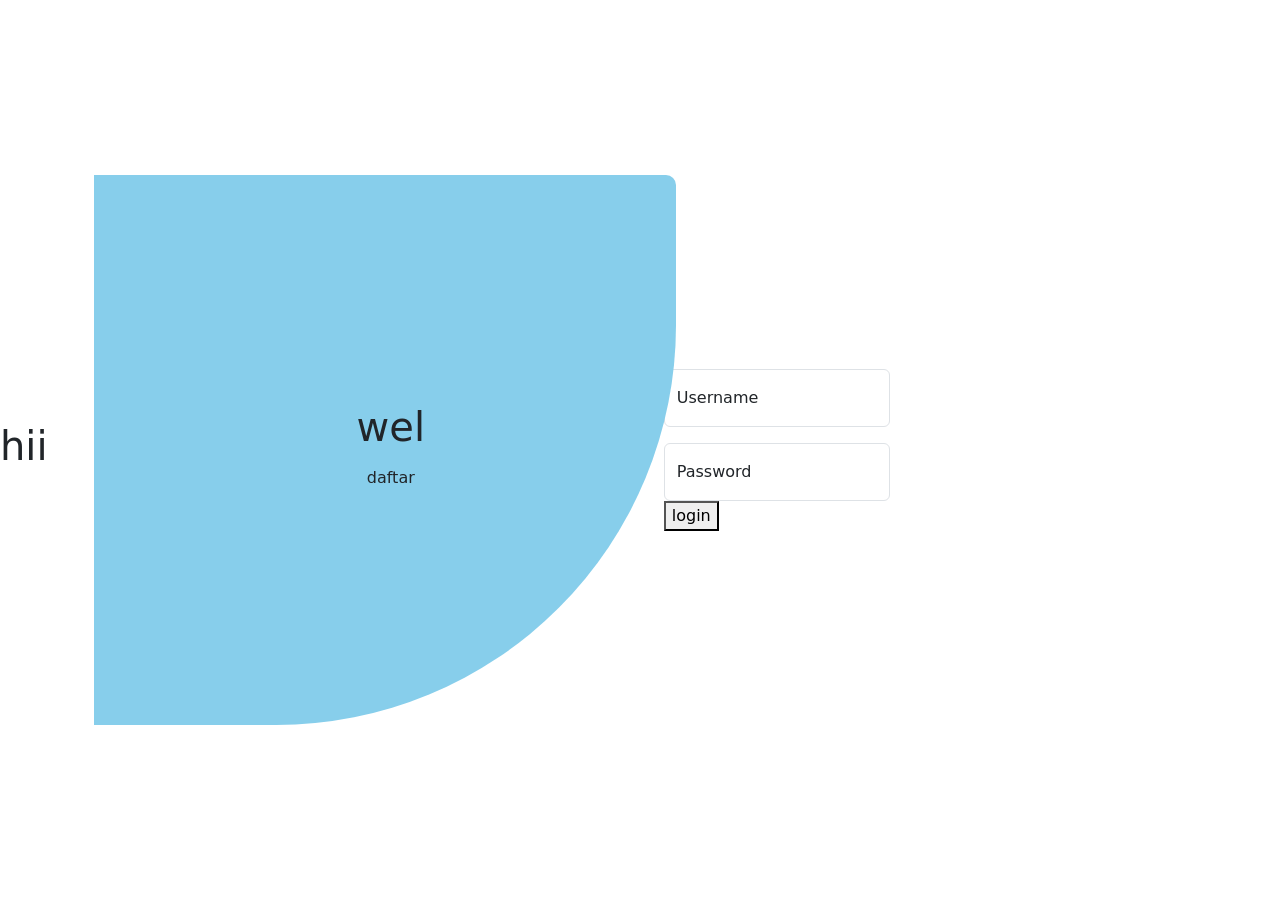
==== index.html @ 05004f5d "Add files via upload" ====
<!DOCTYPE html>
<html lang="en">
<head>
    <meta charset="UTF-8">
    <meta name="viewport" content="width=device-width, initial-scale=1.0">
    <title>Document</title>
    <link rel="stylesheet" href="style.css">
    <link href="https://cdn.jsdelivr.net/npm/bootstrap@5.3.8/dist/css/bootstrap.min.css" rel="stylesheet" integrity="sha384-sRIl4kxILFvY47J16cr9ZwB07vP4J8+LH7qKQnuqkuIAvNWLzeN8tE5YBujZqJLB" crossorigin="anonymous">
</head>
<body>
    <h1>hii</h1>
    <div class="mobile">
    <div class="container">


        <div class="form-box regis">
            <div class="container min-vh-100 d-flex justify-content-center align-items-center">
            <form action="register.php" method="post">
            <?php echo $register_message;?>
            <div class="form-floating mb-3">
            <input type="text" name="username" class="form-control" id="floatingInput" placeholder="username" onkeyup="cekuser(this.value);">
            <label for= "floatingInput" >Username</label>
            </div>
            <div class="form-floating">
            <input type="password" name="password" class="form-control" id="floatingPassword" placeholder="Password">
            <label for="floatingPassword">Password</label>
            </div>
            <button name="register">daftar</button>
            </form>
            </div>
        </div>

        <div class="form-box login">
            <form action="login.php" method="post">
            <div class="form-floating mb-3">
            <input type="email" name="username_login" class="form-control" id="floatingInput" placeholder="username">
            <label for= "floatingInput" >Username</label>
            </div>
            <div class="form-floating">
            <input type="password" name="password_login" class="form-control" id="floatingPassword" placeholder="Password">
            <label for="floatingPassword">Password</label>
            </div>
            <button name="login">login</button>
            </form>
        </div>





        <div class="toggle-box">

            <div class="toggle-panel toggle-right">
                <h1>welllllla</h1>
                <button class="btn login-btn">login</button>
            </div>

            <div class="toggle-panel toggle-left">
                <h1>wel</h1>
                <button class="btn register-btn">daftar</button>
            </div>

           
        </div>
    </div>
</div>
    <script src="script.js"></script>
    <script src="https://cdn.jsdelivr.net/npm/bootstrap@5.3.8/dist/js/bootstrap.bundle.min.js" integrity="sha384-FKyoEForCGlyvwx9Hj09JcYn3nv7wiPVlz7YYwJrWVcXK/BmnVDxM+D2scQbITxI" crossorigin="anonymous"></script>
</body>
</html>
---- style.css ----
*{
    box-sizing: border-box;
}
body{

    display: flex;
    justify-content: center;
    align-items: center;
    min-height: 100vh;
}
.mobile{
    width: 100%;
    max-width: 100%;


}
.container{
    position: relative;
    width: 90%;
    height: 550px;
    overflow: hidden;

}
.form-box{
    position: absolute;
	
    right: 0;
    width: 50%;
    height: 100%;
	background-color: white;
    display: flex;
    align-items: center;
    z-index: 1;
    transition: .6s ease-in-out, visibility 0s 1s;
}
.container.active .form-box{
    right: 50%;
}
.form-box.login{
    z-index: 2;
}
.container.active .form-box.login{
    opacity: 0;
    z-index: 1;
}
.form-box.regis{
    visibility: hidden;
}
.container.active .form-box.regis{
    visibility: visible;
    z-index: 2;
}
.toggle-box{
    position: absolute;
    width: 100%;
    height: 100%;

}
.toggle-box::before{
    content: '';
    position: absolute;
    left: -250%;
    width: 300%;
    height: 100%;
    background: skyblue;
    z-index: 2;
    transition: 1.8s ease-in-out;
	border-radius: 400px 10px 400px 10px;

    
}
.container.active .toggle-box::before{
    left: 50%;
}
.toggle-panel{
    position: absolute;
    width: 50%;
    height: 100%;

    z-index: 2;

    display: flex;
    flex-direction: column;
    justify-content: center;
    align-items: center;
    transition: .6s ease-in-out;
} 
.toggle-panel.toggle-left{
    left: 0;
    transition-delay: 1.2s;
}
.container.active .toggle-panel.toggle-left{
    left: -50%;
    transition-delay: .6s;
} 

.toggle-panel.toggle-right{
    right: -50%;
    transition-delay: .6s;
}
.container.active .toggle-panel.toggle-right{
    right: 0;
    transition-delay: 1.2s;
}
@media screen and (max-width: 650px) {
    .container{
        height: calc(100vh-40px);
    }
    .form-box{
        bottom: 0;
        width: 100%;
        height: 70%;
    }
    .container.active .form-box{
        right: 0;
        bottom: 30%;
    }
    .toggle-box::before{
        left: 0;
        top: -270%;
        width: 100%;
        height: 300%;
    }
    .container.active .toggle-box::before{
        left: 0;
        top: 70%;
    }
    .toggle-panel{
        width: 100%;
        height: 30%;
    }
    .toggle-panel.toggle-left{
        top: 0;
    }
    .container.active .toggle-panel.toggle-left{
        left: 0;
        top: -30%;
    }
    .toggle-panel.toggle-panel.toggle-right{
        right: 0;
        bottom: -30%;
    }
    .container.active .toggle-panel.toggle-right{
        bottom: 0;
    }
}
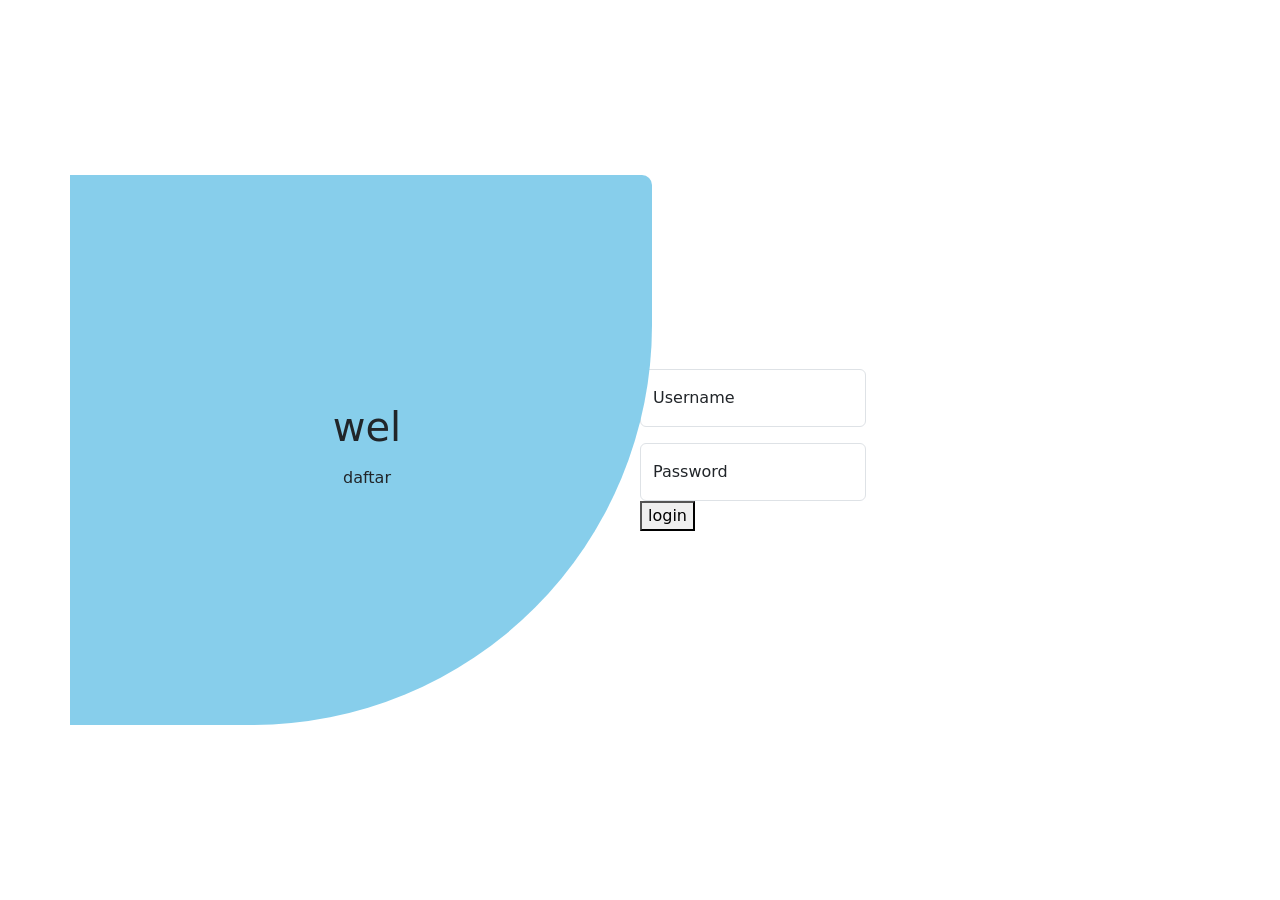
==== commit 2c75fc0c: "remove login+register" ====
--- a/index.html
+++ b/index.html
@@ -8,7 +8,6 @@
     <link href="https://cdn.jsdelivr.net/npm/bootstrap@5.3.8/dist/css/bootstrap.min.css" rel="stylesheet" integrity="sha384-sRIl4kxILFvY47J16cr9ZwB07vP4J8+LH7qKQnuqkuIAvNWLzeN8tE5YBujZqJLB" crossorigin="anonymous">
 </head>
 <body>
-    <h1>hii</h1>
     <div class="mobile">
     <div class="container">
 
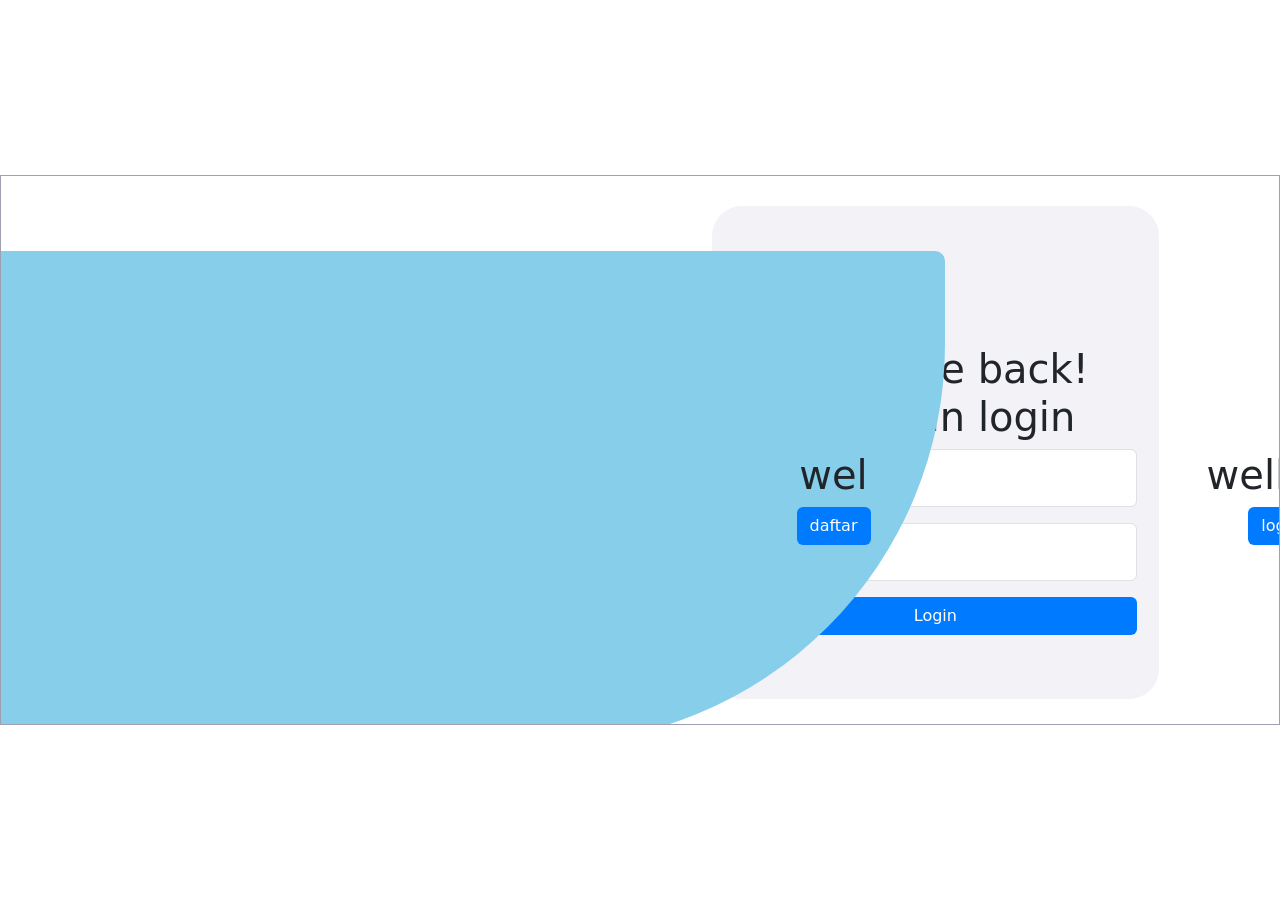
==== commit e0d427ed: "Add files via upload" ====
--- a/index.html
+++ b/index.html
@@ -1,69 +1,104 @@
 <!DOCTYPE html>
 <html lang="en">
+
 <head>
     <meta charset="UTF-8">
     <meta name="viewport" content="width=device-width, initial-scale=1.0">
     <title>Document</title>
     <link rel="stylesheet" href="style.css">
-    <link href="https://cdn.jsdelivr.net/npm/bootstrap@5.3.8/dist/css/bootstrap.min.css" rel="stylesheet" integrity="sha384-sRIl4kxILFvY47J16cr9ZwB07vP4J8+LH7qKQnuqkuIAvNWLzeN8tE5YBujZqJLB" crossorigin="anonymous">
+    <link href="https://cdn.jsdelivr.net/npm/bootstrap@5.3.8/dist/css/bootstrap.min.css" rel="stylesheet"
+        integrity="sha384-sRIl4kxILFvY47J16cr9ZwB07vP4J8+LH7qKQnuqkuIAvNWLzeN8tE5YBujZqJLB" crossorigin="anonymous">
 </head>
+
 <body>
     <div class="mobile">
-    <div class="container">
+        <div class="container1">
+
+            <div class="form-box regis d-flex justify-content-center text-center">
+                <div class="container d-flex justify-content-center text-center">
+                    <form action="register.php" method="post">
+                        <h1>Welcome. Silahkan buat akun</h1>
+                        <?php echo $register_message;?>
+                        <div class="form-floating">
+
+                            <input type="text" name="username" class="form-control" id="floatingInput username"
+                                placeholder="username" onkeyup="cekuser(this.value);">
 
 
-        <div class="form-box regis">
-            <div class="container min-vh-100 d-flex justify-content-center align-items-center">
-            <form action="register.php" method="post">
-            <?php echo $register_message;?>
-            <div class="form-floating mb-3">
-            <input type="text" name="username" class="form-control" id="floatingInput" placeholder="username" onkeyup="cekuser(this.value);">
-            <label for= "floatingInput" >Username</label>
+                            <label for="floatingInput">Masukkan username</label>
+
+                        </div>
+                        <div id="psn"></div>
+                        <div class="form-floating mt-3">
+
+                            <input type="password" name="password" class="form-control" id="floatingPassword password"
+                                placeholder="Password">
+
+                            <label for="floatingPassword">Buat Kata Sandi</label>
+                        </div>
+
+                        <div class="form-floating mb-3 mt-3">
+
+                            <input type="password" name="password" class="form-control" id="floatingPassword"
+                                placeholder="Password">
+
+                            <label for="floatingPassword">Konfirmasi Kata Sandi</label>
+
+                        </div>
+                        <div class="d-grid gap-2 mt-3">
+                            <button class="btn btn-primary" type="submit" name="register">Login</button>
+                        </div>
+                    </form>
+                </div>
             </div>
-            <div class="form-floating">
-            <input type="password" name="password" class="form-control" id="floatingPassword" placeholder="Password">
-            <label for="floatingPassword">Password</label>
+
+            <div class="form-box login ">
+                <div class="container d-flex justify-content-center text-center">
+                    <form action="login.php" method="post">
+                        <h1>Welcome back! Silahkan login</h1>
+                        <div class="form-floating mb-3">
+                            <input type="text" name="username_login" class="form-control" id="floatingInput"
+                                placeholder="username">
+                            <label for="floatingInput">Username</label>
+                        </div>
+
+                        <div class="form-floating mb-3 position-relative">
+                            <input type="password" name="password_login" class="form-control" id="floatingPassword"
+                                placeholder="Password" style="padding-right: 45px;">
+                            <label for="floatingPassword">Password</label>
+
+                            <div class="d-grid gap-2 mt-3">
+                                <button class="btn" type="submit" name="login">Login</button>
+                            </div>
+
+                    </form>
+                </div>
             </div>
-            <button name="register">daftar</button>
-            </form>
-            </div>
-        </div>
-
-        <div class="form-box login">
-            <form action="login.php" method="post">
-            <div class="form-floating mb-3">
-            <input type="email" name="username_login" class="form-control" id="floatingInput" placeholder="username">
-            <label for= "floatingInput" >Username</label>
-            </div>
-            <div class="form-floating">
-            <input type="password" name="password_login" class="form-control" id="floatingPassword" placeholder="Password">
-            <label for="floatingPassword">Password</label>
-            </div>
-            <button name="login">login</button>
-            </form>
-        </div>
 
 
 
 
 
-        <div class="toggle-box">
+            <div class="toggle-box">
 
-            <div class="toggle-panel toggle-right">
-                <h1>welllllla</h1>
-                <button class="btn login-btn">login</button>
+                <div class="toggle-panel toggle-right">
+                    <h1>welllllla</h1>
+                    <button class="btn login-btn">login</button>
+                </div>
+
+                <div class="toggle-panel toggle-left">
+                    <h1>wel</h1>
+                    <button class="btn register-btn">daftar</button>
+                </div>
+
+
             </div>
-
-            <div class="toggle-panel toggle-left">
-                <h1>wel</h1>
-                <button class="btn register-btn">daftar</button>
-            </div>
-
-           
         </div>
     </div>
-</div>
     <script src="script.js"></script>
-    <script src="https://cdn.jsdelivr.net/npm/bootstrap@5.3.8/dist/js/bootstrap.bundle.min.js" integrity="sha384-FKyoEForCGlyvwx9Hj09JcYn3nv7wiPVlz7YYwJrWVcXK/BmnVDxM+D2scQbITxI" crossorigin="anonymous"></script>
+    <script src="https://cdn.jsdelivr.net/npm/bootstrap@5.3.8/dist/js/bootstrap.bundle.min.js"
+        integrity="sha384-FKyoEForCGlyvwx9Hj09JcYn3nv7wiPVlz7YYwJrWVcXK/BmnVDxM+D2scQbITxI"
+        crossorigin="anonymous"></script>
 </body>
+
 </html>
--- a/style.css
+++ b/style.css
@@ -11,44 +11,63 @@
 .mobile{
     width: 100%;
     max-width: 100%;
+        border: 1px #9f9fb1;
+
+
 
 
 }
-.container{
+.container1{
     position: relative;
-    width: 90%;
+    width: 100%;
     height: 550px;
     overflow: hidden;
+    border: 1px solid #9f9fb1;
 
 }
 .form-box{
     position: absolute;
-	
+	border-radius: 30px;
+    height: 90%;
     right: 0;
-    width: 50%;
-    height: 100%;
-	background-color: white;
+    width: 35%;
+    margin: 30px;
+
+    padding-top: 100px !important;
+    padding: 10px;
+	background-color: #F2F2F7;
     display: flex;
     align-items: center;
     z-index: 1;
     transition: .6s ease-in-out, visibility 0s 1s;
+    
 }
-.container.active .form-box{
+#psn{
+    margin-top: 10px;
+}
+button{
+    background: #007AFF !important;
+    color: white !important;
+}
+.container1.active .form-box{
     right: 50%;
 }
 .form-box.login{
     z-index: 2;
+    margin-right: 120px;
 }
-.container.active .form-box.login{
+.container1.active .form-box.login{
     opacity: 0;
     z-index: 1;
+    
 }
 .form-box.regis{
     visibility: hidden;
 }
-.container.active .form-box.regis{
+.container1.active .form-box.regis{
     visibility: visible;
     z-index: 2;
+    margin-right: 120px;
 }
 .toggle-box{
     position: absolute;
@@ -69,7 +88,7 @@
 
     
 }
-.container.active .toggle-box::before{
+.container1.active .toggle-box::before{
     left: 50%;
 }
 .toggle-panel{
@@ -89,7 +108,7 @@
     left: 0;
     transition-delay: 1.2s;
 }
-.container.active .toggle-panel.toggle-left{
+.container1.active .toggle-panel.toggle-left{
     left: -50%;
     transition-delay: .6s;
 } 
@@ -98,50 +117,71 @@
     right: -50%;
     transition-delay: .6s;
 }
-.container.active .toggle-panel.toggle-right{
+.container1.active .toggle-panel.toggle-right{
     right: 0;
     transition-delay: 1.2s;
 }
 @media screen and (max-width: 650px) {
-    .container{
-        height: calc(100vh-40px);
+    .container1 {
+        height: 100vh;
     }
-    .form-box{
+
+    .form-box {
         bottom: 0;
-        width: 100%;
+        right: 0 !important; 
+        width: 100% !important;
+        margin: 0 !important; 
         height: 70%;
+        border-radius: 30px 30px 0 0; 
+        padding-top: 5px !important;
     }
-    .container.active .form-box{
-        right: 0;
-        bottom: 30%;
+
+    .container1.active .form-box {
+        bottom: 0; 
     }
-    .toggle-box::before{
+
+    .form-box.login {
+        margin-right: 0 !important; 
+    }
+    .form-box.regis{
+        margin-top: 5px !important;
+        margin-bottom: 50% !important;
+        padding: 10px !important;
+    }
+    .toggle-box::before {
         left: 0;
         top: -270%;
         width: 100%;
         height: 300%;
+        border-radius: 10px;
     }
-    .container.active .toggle-box::before{
+
+    .container1.active .toggle-box::before {
         left: 0;
         top: 70%;
     }
-    .toggle-panel{
+
+    .toggle-panel {
         width: 100%;
         height: 30%;
     }
-    .toggle-panel.toggle-left{
+
+    .toggle-panel.toggle-left {
         top: 0;
+        left: 0;
     }
-    .container.active .toggle-panel.toggle-left{
+
+    .container1.active .toggle-panel.toggle-left {
+        top: -30%;
         left: 0;
-        top: -30%;
     }
-    .toggle-panel.toggle-panel.toggle-right{
+
+    .toggle-panel.toggle-right {
         right: 0;
         bottom: -30%;
     }
-    .container.active .toggle-panel.toggle-right{
+
+    .container1.active .toggle-panel.toggle-right {
         bottom: 0;
     }
-}
-    +} 
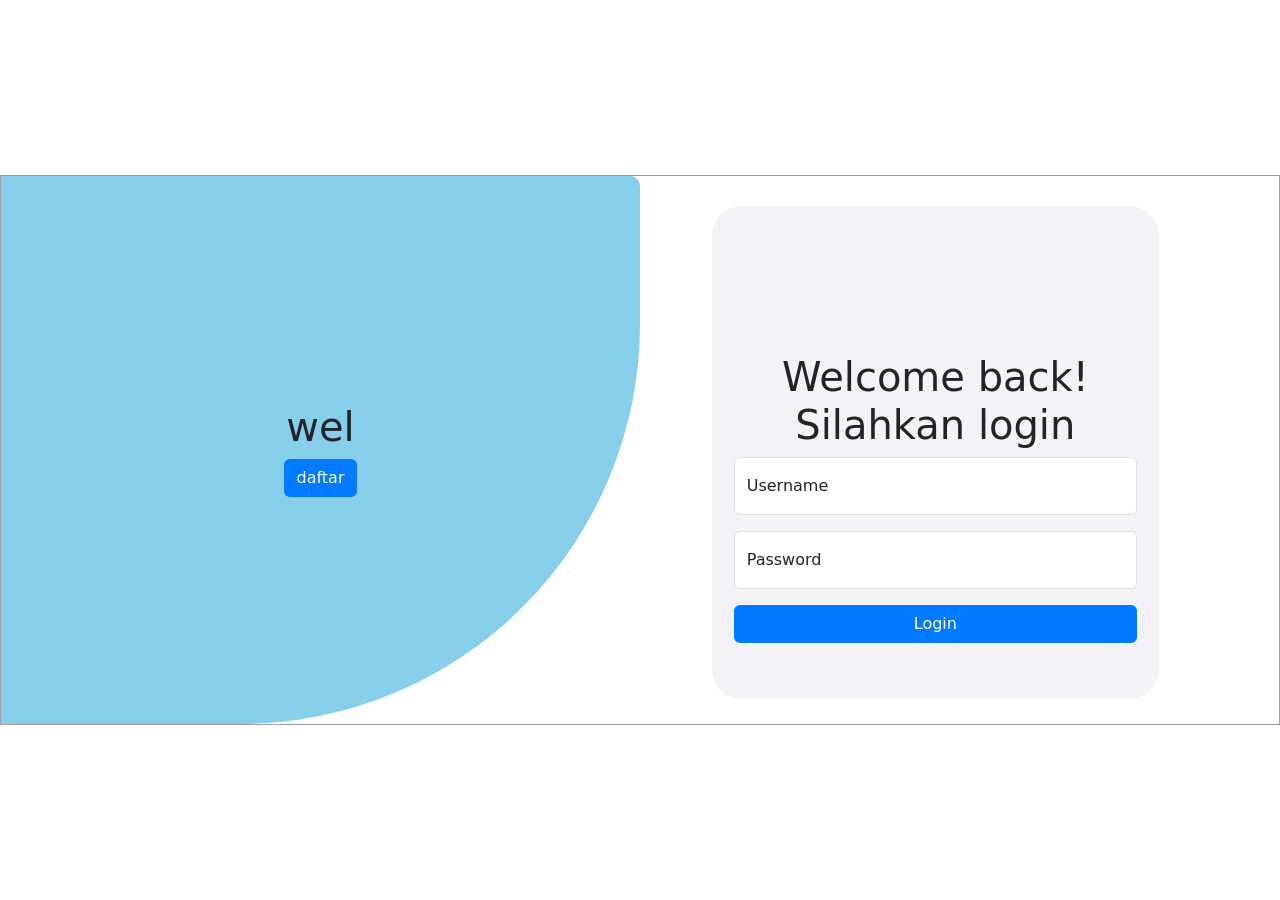
==== commit 4cab3bf1: "index.html" ====
--- a/index.html
+++ b/index.html
@@ -66,11 +66,11 @@
                             <input type="password" name="password_login" class="form-control" id="floatingPassword"
                                 placeholder="Password" style="padding-right: 45px;">
                             <label for="floatingPassword">Password</label>
-
+                        </div>
                             <div class="d-grid gap-2 mt-3">
                                 <button class="btn" type="submit" name="login">Login</button>
                             </div>
-
+                        
                     </form>
                 </div>
             </div>
@@ -101,4 +101,4 @@
         crossorigin="anonymous"></script>
 </body>
 
-</html>+</html>
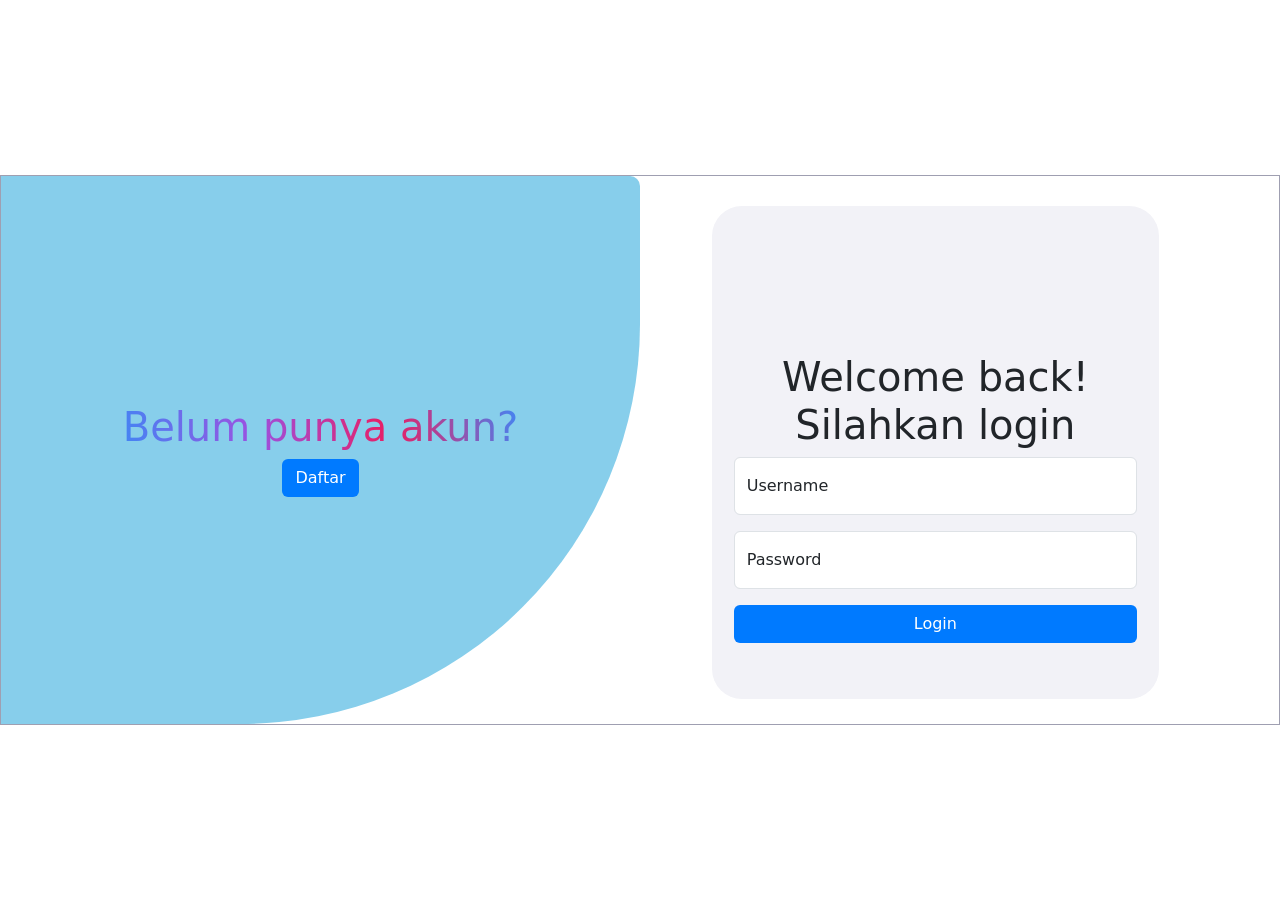
==== commit c898ee0b: "Add files via upload" ====
--- a/index.html
+++ b/index.html
@@ -82,13 +82,13 @@
             <div class="toggle-box">
 
                 <div class="toggle-panel toggle-right">
-                    <h1>welllllla</h1>
-                    <button class="btn login-btn">login</button>
+                    <h1 class="apple">Sudah punya akun?</h1>
+                    <button class="btn login-btn">Login</button>
                 </div>
 
                 <div class="toggle-panel toggle-left">
-                    <h1>wel</h1>
-                    <button class="btn register-btn">daftar</button>
+                    <h1 class="apple">Belum punya akun?</h1>
+                    <button class="btn register-btn">Daftar</button>
                 </div>
 
 
@@ -101,4 +101,4 @@
         crossorigin="anonymous"></script>
 </body>
 
-</html>
+</html>
--- a/style.css
+++ b/style.css
@@ -1,3 +1,4 @@
+
 *{
     box-sizing: border-box;
 }
@@ -13,10 +14,25 @@
     max-width: 100%;
         border: 1px #9f9fb1;
 
-
-
-
-}
+}
+.apple {
+    /* Gradien khas Apple Intelligence */
+    background: linear-gradient(
+        75deg, 
+        #4285f4, 
+        #9b51e0,
+        #e91e63,
+        #4285f4  
+    );
+    -webkit-background-clip: text;
+    color: transparent;
+
+
+}
+
+
+
+
 .container1{
     position: relative;
     width: 100%;
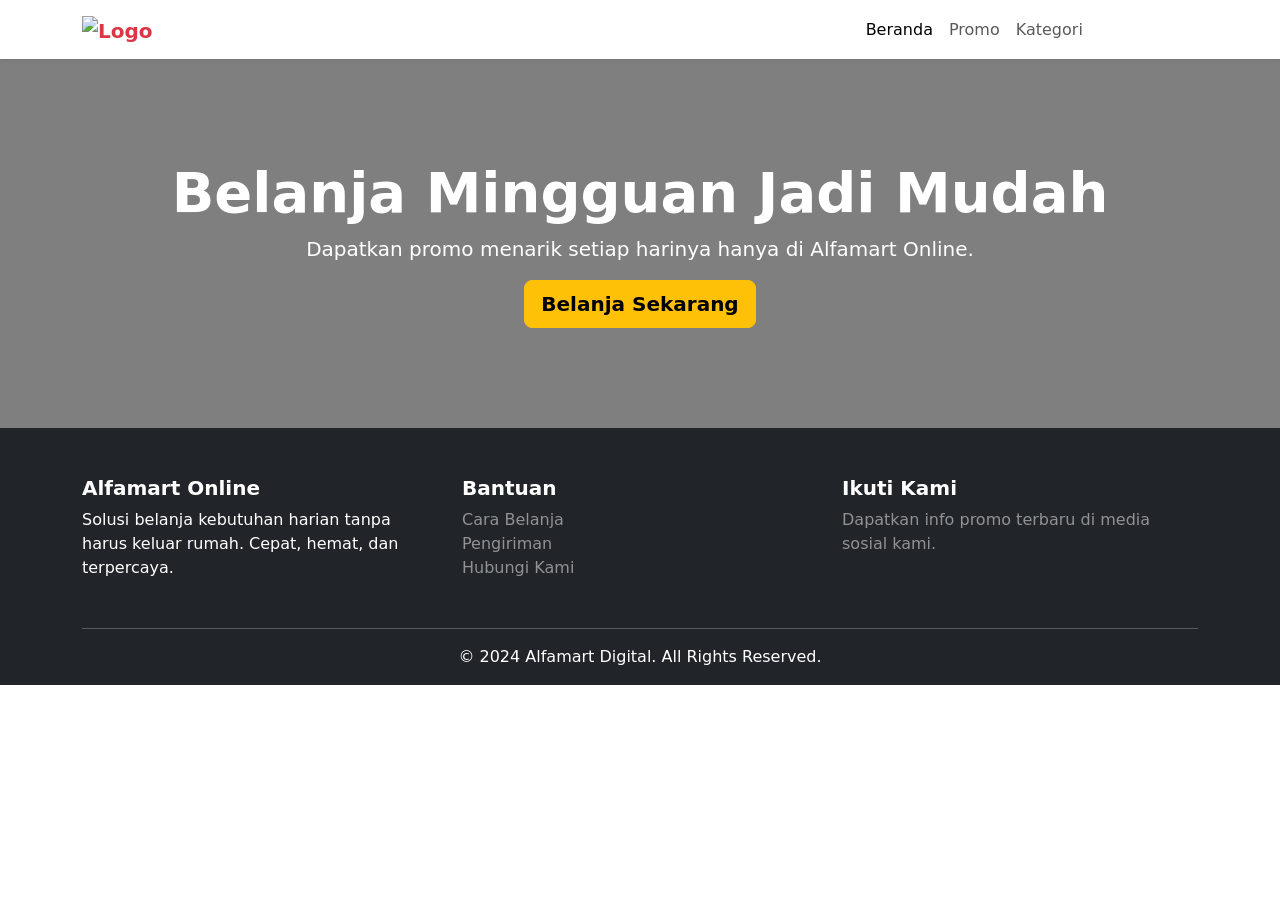
==== commit 4accb148: "Add files via upload" ====
--- a/index.html
+++ b/index.html
@@ -1,104 +1,81 @@
 <!DOCTYPE html>
 <html lang="en">
-
 <head>
     <meta charset="UTF-8">
     <meta name="viewport" content="width=device-width, initial-scale=1.0">
-    <title>Document</title>
-    <link rel="stylesheet" href="style.css">
+    <title>Alfamart Online - belanja lebih Mudah</title>
     <link href="https://cdn.jsdelivr.net/npm/bootstrap@5.3.8/dist/css/bootstrap.min.css" rel="stylesheet"
         integrity="sha384-sRIl4kxILFvY47J16cr9ZwB07vP4J8+LH7qKQnuqkuIAvNWLzeN8tE5YBujZqJLB" crossorigin="anonymous">
-</head>
+<body>
+    <style>
+            .banner-utama {
+            background: linear-gradient(rgba(0,0,0,0.5), rgba(0,0,0,0.5)), url('https://images.unsplash.com/photo-1534723452862-4c874018d66d?q=80&w=2070');
+            background-size: cover;
+            background-position: center;
+            color: white;
+            padding: 100px 0;
+        }
+        .card-product:hover {
+            transform: translateY(-5px);
+            transition: 0.3s;
+            box-shadow: 0 10px 20px rgba(0,0,0,0.1);
+        }
+    </style>
+     <!--navbar-->
+    <nav class="navbar navbar-expand-lg bg-white shadow-sm sticky-top">
+        <div class="container">
+            <a class="navbar-brand fw-bold text-danger" href="#">
+                <img src="https://upload.wikimedia.org/wikipedia/commons/8/86/Alfamart_logo.svg" alt="Logo" width="120" class="d-inline-block align-text-top">
+            </a>
+            <button class="navbar-toggler" type="button" data-bs-toggle="collapse" data-bs-target="#navbarNav">
+                <span class="navbar-toggler-icon"></span>
+            </button>
+            <div class="collapse navbar-collapse" id="navbarNav">
+                <ul class="navbar-nav ms-auto">
+                    <li class="nav-item"><a class="nav-link active" href="#">Beranda</a></li>
+                    <li class="nav-item"><a class="nav-link" href="#">Promo</a></li>
+                    <li class="nav-item"><a class="nav-link" href="#">Kategori</a></li>
+                    <li class="nav-item">
+                        <a class="nav-link btn btn-danger text-white ms-lg-3 px-4" href="#login">Login</a>
+                    </li>
+                </ul>
+            </div>
+        </div>
+    </nav>
 
-<body>
-    <div class="mobile">
-        <div class="container1">
-
-            <div class="form-box regis d-flex justify-content-center text-center">
-                <div class="container d-flex justify-content-center text-center">
-                    <form action="register.php" method="post">
-                        <h1>Welcome. Silahkan buat akun</h1>
-                        <?php echo $register_message;?>
-                        <div class="form-floating">
-
-                            <input type="text" name="username" class="form-control" id="floatingInput username"
-                                placeholder="username" onkeyup="cekuser(this.value);">
-
-
-                            <label for="floatingInput">Masukkan username</label>
-
-                        </div>
-                        <div id="psn"></div>
-                        <div class="form-floating mt-3">
-
-                            <input type="password" name="password" class="form-control" id="floatingPassword password"
-                                placeholder="Password">
-
-                            <label for="floatingPassword">Buat Kata Sandi</label>
-                        </div>
-
-                        <div class="form-floating mb-3 mt-3">
-
-                            <input type="password" name="password" class="form-control" id="floatingPassword"
-                                placeholder="Password">
-
-                            <label for="floatingPassword">Konfirmasi Kata Sandi</label>
-
-                        </div>
-                        <div class="d-grid gap-2 mt-3">
-                            <button class="btn btn-primary" type="submit" name="register">Login</button>
-                        </div>
-                    </form>
+    <!--jumbotron-->
+    <header class="banner-utama text-center">
+        <div class="container">
+            <h1 class="display-4 fw-bold">Belanja Mingguan Jadi Mudah</h1>
+            <p class="lead">Dapatkan promo menarik setiap harinya hanya di Alfamart Online.</p>
+            <a href="dashboard.php" class="btn btn-warning btn-lg fw-bold">Belanja Sekarang</a>
+        </div>
+    </header>
+<footer class="bg-dark text-white pt-5 pb-3">
+        <div class="container">
+            <div class="row">
+                <div class="col-md-4 mb-3">
+                    <h5 class="fw-bold">Alfamart Online</h5>
+                    <p>Solusi belanja kebutuhan harian tanpa harus keluar rumah. Cepat, hemat, dan terpercaya.</p>
+                </div>
+                <div class="col-md-4 mb-3">
+                    <h5 class="fw-bold">Bantuan</h5>
+                    <ul class="list-unstyled">
+                        <li><a href="#" class="text-white-50 text-decoration-none">Cara Belanja</a></li>
+                        <li><a href="#" class="text-white-50 text-decoration-none">Pengiriman</a></li>
+                        <li><a href="#" class="text-white-50 text-decoration-none">Hubungi Kami</a></li>
+                    </ul>
+                </div>
+                <div class="col-md-4 mb-3">
+                    <h5 class="fw-bold">Ikuti Kami</h5>
+                    <p class="text-white-50">Dapatkan info promo terbaru di media sosial kami.</p>
                 </div>
             </div>
+            <hr class="bg-white">
+            <p class="text-center mb-0">&copy; 2024 Alfamart Digital. All Rights Reserved.</p>
+        </div>
+    </footer>
 
-            <div class="form-box login ">
-                <div class="container d-flex justify-content-center text-center">
-                    <form action="login.php" method="post">
-                        <h1>Welcome back! Silahkan login</h1>
-                        <div class="form-floating mb-3">
-                            <input type="text" name="username_login" class="form-control" id="floatingInput"
-                                placeholder="username">
-                            <label for="floatingInput">Username</label>
-                        </div>
-
-                        <div class="form-floating mb-3 position-relative">
-                            <input type="password" name="password_login" class="form-control" id="floatingPassword"
-                                placeholder="Password" style="padding-right: 45px;">
-                            <label for="floatingPassword">Password</label>
-                        </div>
-                            <div class="d-grid gap-2 mt-3">
-                                <button class="btn" type="submit" name="login">Login</button>
-                            </div>
-                        
-                    </form>
-                </div>
-            </div>
-
-
-
-
-
-            <div class="toggle-box">
-
-                <div class="toggle-panel toggle-right">
-                    <h1 class="apple">Sudah punya akun?</h1>
-                    <button class="btn login-btn">Login</button>
-                </div>
-
-                <div class="toggle-panel toggle-left">
-                    <h1 class="apple">Belum punya akun?</h1>
-                    <button class="btn register-btn">Daftar</button>
-                </div>
-
-
-            </div>
-        </div>
-    </div>
-    <script src="script.js"></script>
-    <script src="https://cdn.jsdelivr.net/npm/bootstrap@5.3.8/dist/js/bootstrap.bundle.min.js"
-        integrity="sha384-FKyoEForCGlyvwx9Hj09JcYn3nv7wiPVlz7YYwJrWVcXK/BmnVDxM+D2scQbITxI"
-        crossorigin="anonymous"></script>
+    <script src="bootstrap-5.3.8-dist/js/bootstrap.min.js"></script>
 </body>
-
 </html>
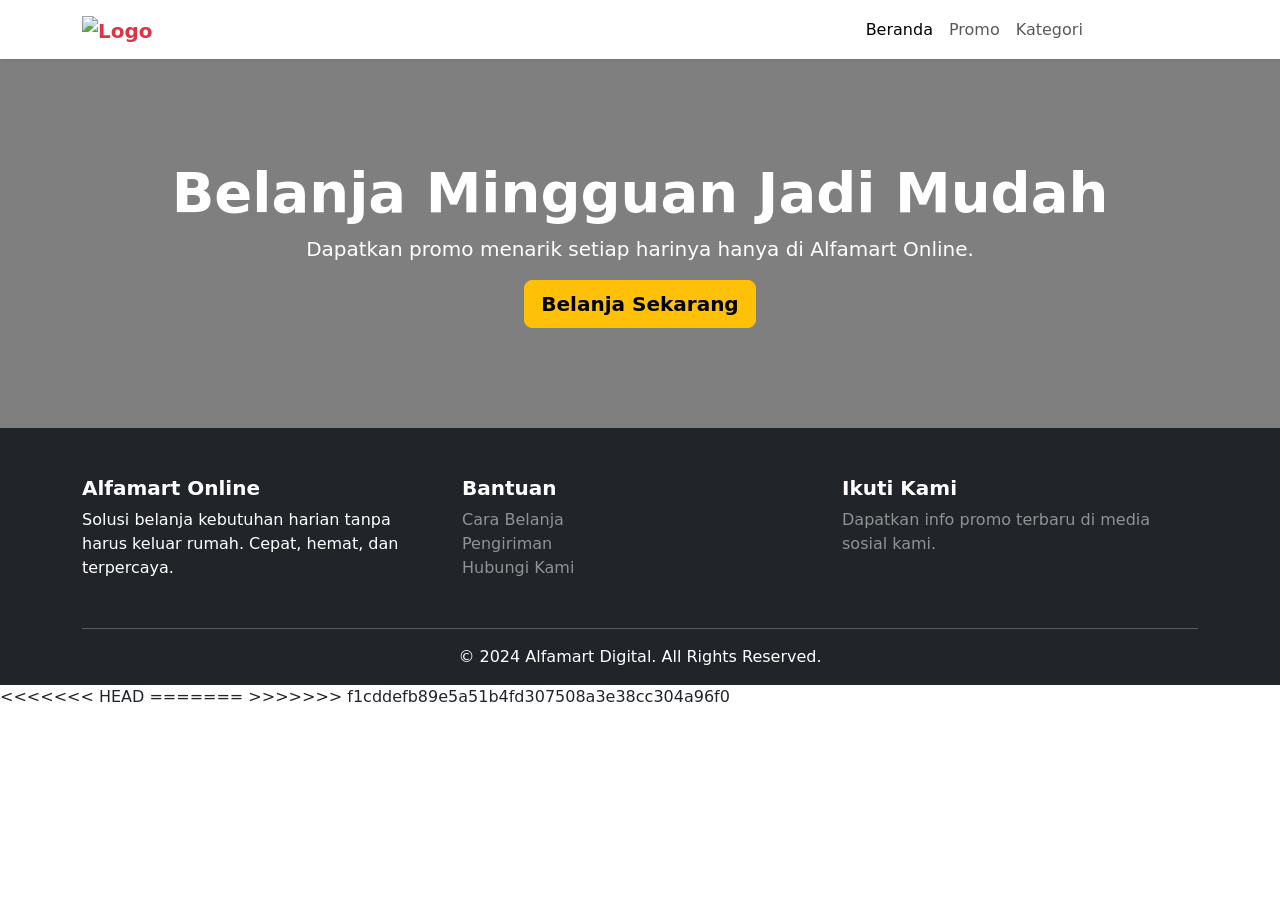
==== commit b5e956fa: "fix: menyelesaikan konflik dan sinkronisasi fitur baru" ====
--- a/index.html
+++ b/index.html
@@ -76,6 +76,10 @@
         </div>
     </footer>
 
+<<<<<<< HEAD
+<script src="https://cdn.jsdelivr.net/npm/bootstrap@5.3.8/dist/js/bootstrap.bundle.min.js" integrity="sha384-FKyoEForCGlyvwx9Hj09JcYn3nv7wiPVlz7YYwJrWVcXK/BmnVDxM+D2scQbITxI" crossorigin="anonymous"></script></body>
+=======
     <script src="bootstrap-5.3.8-dist/js/bootstrap.min.js"></script>
 </body>
+>>>>>>> f1cddefb89e5a51b4fd307508a3e38cc304a96f0
 </html>
